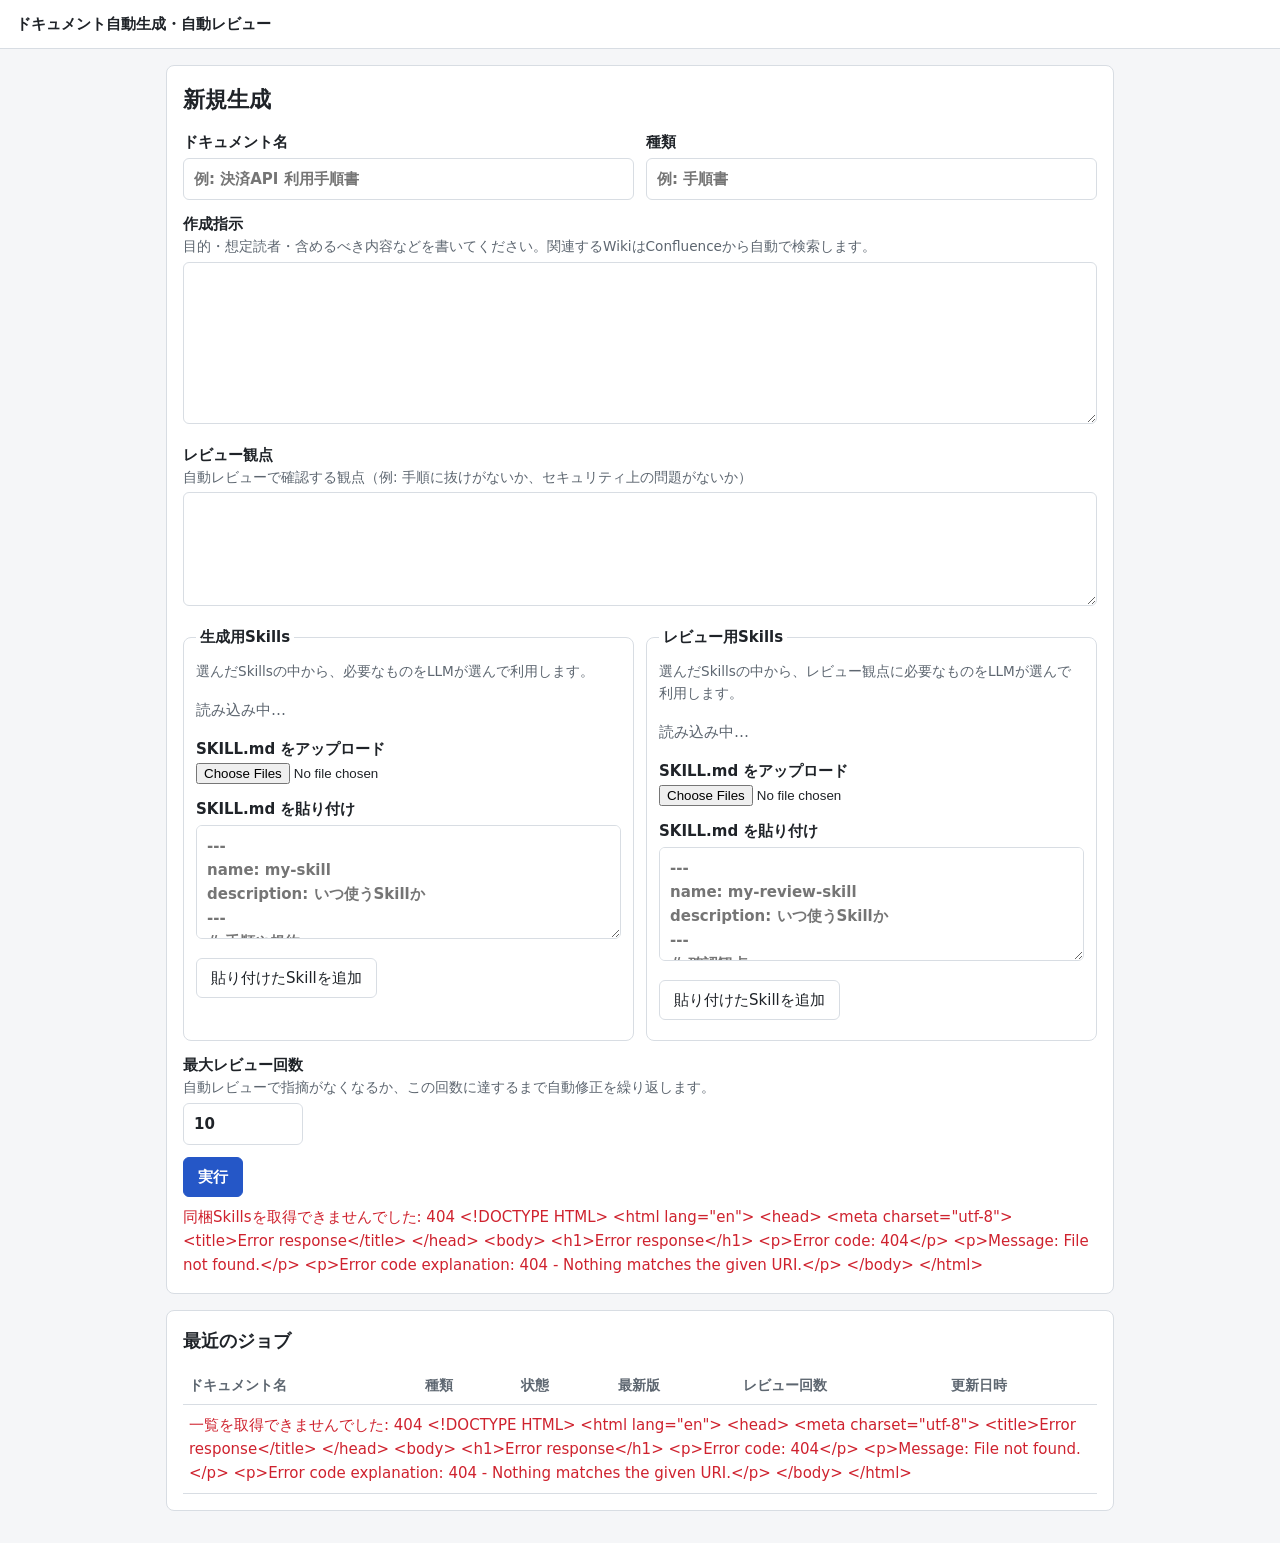
==== frontend/index.html @ 3639e7cb "ドキュメント自動生成・自動レビューシステムを実装 実装計画書 v1.2 に基づき、Confluence Wiki と RAG を使って Markdown を生成し、 独立したレビューアプリが自動レビュ" ====
<!doctype html>
<html lang="ja">
<head>
  <meta charset="utf-8">
  <meta name="viewport" content="width=device-width, initial-scale=1">
  <title>新規生成 - ドキュメント自動生成</title>
  <link rel="stylesheet" href="style.css">
</head>
<body>
  <header><a href="./">ドキュメント自動生成・自動レビュー</a></header>
  <main>
    <section class="card">
      <h1>新規生成</h1>
      <form id="new-job">
        <div class="grid2">
          <label>ドキュメント名
            <input name="name" required maxlength="200" placeholder="例: 決済API 利用手順書">
          </label>
          <label>種類
            <input name="doc_type" list="doc-types" maxlength="100" placeholder="例: 手順書">
            <datalist id="doc-types">
              <option value="設計書"></option>
              <option value="仕様書"></option>
              <option value="手順書"></option>
              <option value="運用マニュアル"></option>
              <option value="README"></option>
            </datalist>
          </label>
        </div>
        <label>作成指示
          <span class="hint">目的・想定読者・含めるべき内容などを書いてください。関連するWikiはConfluenceから自動で検索します。</span>
          <textarea name="instruction" rows="6" required></textarea>
        </label>
        <label>レビュー観点
          <span class="hint">自動レビューで確認する観点（例: 手順に抜けがないか、セキュリティ上の問題がないか）</span>
          <textarea name="viewpoints" rows="4"></textarea>
        </label>

        <div class="grid2">
          <fieldset data-kind="generation">
            <legend>生成用Skills</legend>
            <span class="hint">選んだSkillsの中から、必要なものをLLMが選んで利用します。</span>
            <div class="builtin"><p class="empty">読み込み中…</p></div>
            <label>SKILL.md をアップロード
              <input type="file" accept=".md,text/markdown,text/plain" multiple>
            </label>
            <label>SKILL.md を貼り付け
              <textarea rows="4" placeholder="---&#10;name: my-skill&#10;description: いつ使うSkillか&#10;---&#10;# 手順や規約"></textarea>
            </label>
            <button type="button" class="add-pasted">貼り付けたSkillを追加</button>
            <ul class="chips"></ul>
          </fieldset>
          <fieldset data-kind="review">
            <legend>レビュー用Skills</legend>
            <span class="hint">選んだSkillsの中から、レビュー観点に必要なものをLLMが選んで利用します。</span>
            <div class="builtin"><p class="empty">読み込み中…</p></div>
            <label>SKILL.md をアップロード
              <input type="file" accept=".md,text/markdown,text/plain" multiple>
            </label>
            <label>SKILL.md を貼り付け
              <textarea rows="4" placeholder="---&#10;name: my-review-skill&#10;description: いつ使うSkillか&#10;---&#10;# 確認観点"></textarea>
            </label>
            <button type="button" class="add-pasted">貼り付けたSkillを追加</button>
            <ul class="chips"></ul>
          </fieldset>
        </div>

        <label>最大レビュー回数
          <span class="hint">自動レビューで指摘がなくなるか、この回数に達するまで自動修正を繰り返します。</span>
          <input type="number" name="max_reviews" value="10" min="1" max="100" required>
        </label>
        <div class="row">
          <button type="submit" class="primary">実行</button>
        </div>
        <p id="form-message" class="message" role="status"></p>
      </form>
    </section>

    <section class="card">
      <h2>最近のジョブ</h2>
      <div class="table-wrap">
        <table id="jobs">
          <thead><tr><th>ドキュメント名</th><th>種類</th><th>状態</th><th>最新版</th><th>レビュー回数</th><th>更新日時</th></tr></thead>
          <tbody><tr><td colspan="6" class="empty">読み込み中…</td></tr></tbody>
        </table>
      </div>
    </section>
  </main>
  <script src="app.js"></script>
  <script>initNewJobPage();</script>
</body>
</html>
---- frontend/style.css ----
:root {
  --bg: #f5f6f8;
  --surface: #ffffff;
  --text: #1f2328;
  --muted: #5d6670;
  --border: #d8dde3;
  --accent: #2557c7;
  --accent-text: #ffffff;
  --code-bg: #f0f2f5;
  --ok: #1a7f37;
  --warn: #9a6700;
  --ng: #cf222e;
  --info: #2557c7;
  --radius: 8px;
  color-scheme: light;
}

@media (prefers-color-scheme: dark) {
  :root {
    --bg: #14171b;
    --surface: #1d2127;
    --text: #e6e8eb;
    --muted: #9aa4af;
    --border: #353b43;
    --accent: #6b9cff;
    --accent-text: #0b1220;
    --code-bg: #262b33;
    --ok: #4ac26b;
    --warn: #d4a72c;
    --ng: #ff7b72;
    --info: #6b9cff;
    color-scheme: dark;
  }
}

* { box-sizing: border-box; }

body {
  margin: 0;
  background: var(--bg);
  color: var(--text);
  font-family: system-ui, -apple-system, "Segoe UI", "Hiragino Sans", "Noto Sans JP", Meiryo, sans-serif;
  font-size: 15px;
  line-height: 1.6;
}

header {
  background: var(--surface);
  border-bottom: 1px solid var(--border);
  padding: 12px 16px;
}

header a { color: var(--text); font-weight: 700; text-decoration: none; }

main { max-width: 980px; margin: 0 auto; padding: 16px; }

h1 { font-size: 1.4rem; margin: 0 0 12px; }
h2 { font-size: 1.1rem; margin: 0; }

.card {
  background: var(--surface);
  border: 1px solid var(--border);
  border-radius: var(--radius);
  padding: 16px;
  margin-bottom: 16px;
}

.card > h2 { margin-bottom: 12px; }

label { display: block; font-weight: 600; margin-bottom: 12px; }
label .hint, .hint { display: block; color: var(--muted); font-weight: 400; font-size: 0.85rem; }

input[type="text"], input[type="number"], input:not([type]), textarea, select {
  width: 100%;
  margin-top: 4px;
  padding: 8px 10px;
  border: 1px solid var(--border);
  border-radius: 6px;
  background: var(--surface);
  color: var(--text);
  font: inherit;
}

input[type="number"] { width: 8em; }
textarea { resize: vertical; }

fieldset {
  border: 1px solid var(--border);
  border-radius: var(--radius);
  padding: 12px;
  margin: 0 0 12px;
  min-width: 0;
}

legend { font-weight: 600; padding: 0 4px; }

.grid2 { display: grid; grid-template-columns: 1fr 1fr; gap: 12px; }
@media (max-width: 720px) { .grid2 { grid-template-columns: 1fr; } }

.skill-option { display: flex; gap: 8px; align-items: flex-start; font-weight: 400; margin: 4px 0; }
.skill-option input { margin-top: 5px; }
.skill-option small { color: var(--muted); display: block; }

.chips { display: flex; flex-wrap: wrap; gap: 6px; margin: 8px 0 0; padding: 0; list-style: none; }
.chips li {
  display: inline-flex; align-items: center; gap: 6px;
  border: 1px solid var(--border); border-radius: 999px; padding: 2px 4px 2px 10px; font-size: 0.85rem;
}
.chips button { padding: 0 8px; border: none; background: transparent; color: var(--muted); }

.row { display: flex; flex-wrap: wrap; gap: 8px; align-items: center; }
.toolbar { display: flex; flex-wrap: wrap; gap: 8px; align-items: center; justify-content: space-between; margin-bottom: 12px; }
.toolbar .row select { width: auto; margin: 0; }

button {
  font: inherit;
  padding: 7px 14px;
  border-radius: 6px;
  border: 1px solid var(--border);
  background: var(--surface);
  color: var(--text);
  cursor: pointer;
}
button.primary { background: var(--accent); border-color: var(--accent); color: var(--accent-text); font-weight: 600; }
button:disabled { opacity: 0.5; cursor: not-allowed; }

.error { color: var(--ng); }
.message { margin: 8px 0 0; min-height: 1.6em; }

table { width: 100%; border-collapse: collapse; }
th, td { text-align: left; padding: 8px 6px; border-bottom: 1px solid var(--border); vertical-align: top; }
th { color: var(--muted); font-weight: 600; font-size: 0.85rem; }
.table-wrap { overflow-x: auto; }

dl.meta { display: grid; grid-template-columns: max-content 1fr; gap: 4px 16px; margin: 0; }
dl.meta dt { color: var(--muted); }
dl.meta dd { margin: 0; overflow-wrap: anywhere; }

.badge {
  display: inline-block; padding: 1px 10px; border-radius: 999px; font-size: 0.85rem; font-weight: 600;
  border: 1px solid currentColor;
}
.badge.running { color: var(--info); }
.badge.ok { color: var(--ok); }
.badge.warn { color: var(--warn); }
.badge.ng { color: var(--ng); }

.notice { border-left: 4px solid var(--warn); padding: 8px 12px; background: var(--code-bg); margin-top: 12px; }

.issues { list-style: none; padding: 0; margin: 12px 0 0; }
.issues li { border: 1px solid var(--border); border-radius: 6px; padding: 8px 12px; margin-bottom: 8px; }
.issues .sev { font-weight: 700; margin-right: 6px; }
.issues .sev.high { color: var(--ng); }
.issues .sev.medium { color: var(--warn); }
.issues .sev.low { color: var(--muted); }

pre.raw, .markdown pre {
  background: var(--code-bg);
  border-radius: 6px;
  padding: 12px;
  overflow-x: auto;
  white-space: pre-wrap;
  overflow-wrap: anywhere;
}

.markdown { overflow-wrap: anywhere; }
.markdown h1 { font-size: 1.5rem; border-bottom: 1px solid var(--border); padding-bottom: 4px; }
.markdown h2 { font-size: 1.25rem; margin: 20px 0 8px; border-bottom: 1px solid var(--border); padding-bottom: 2px; }
.markdown h3 { font-size: 1.1rem; margin: 16px 0 6px; }
.markdown code { background: var(--code-bg); padding: 1px 4px; border-radius: 4px; font-size: 0.9em; }
.markdown pre code { background: none; padding: 0; }
.markdown blockquote { margin: 8px 0; padding: 4px 12px; border-left: 4px solid var(--border); color: var(--muted); }
.markdown table { margin: 8px 0; }
.markdown th, .markdown td { border: 1px solid var(--border); }
.markdown a { color: var(--accent); }
.empty { color: var(--muted); }
.sr-only { position: absolute; width: 1px; height: 1px; overflow: hidden; clip: rect(0 0 0 0); white-space: nowrap; }
details { margin-top: 12px; }
details h3 { font-size: 0.95rem; margin: 12px 0 4px; }
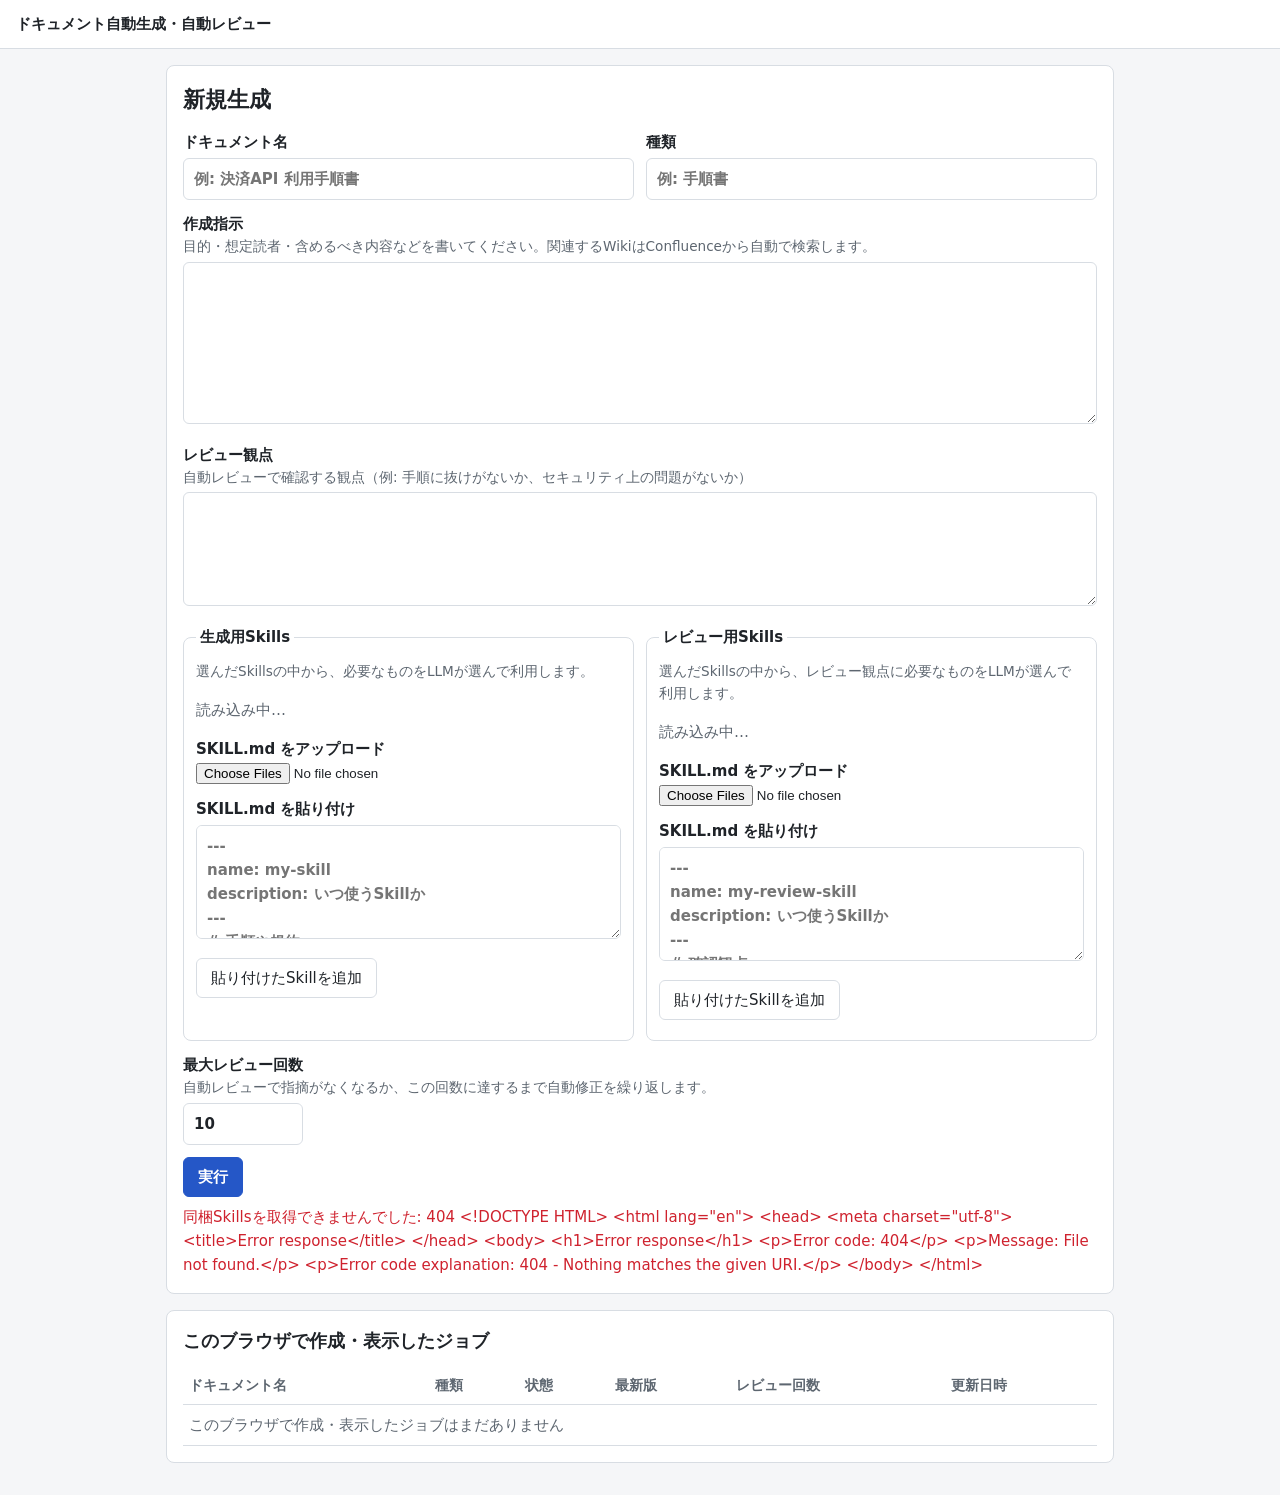
==== commit 1e3706d4: "バックエンドをライブラリとSQSの機能に寄せて縮小（331行→181行） 自作していた共通処理をライブラリと AWS の標準機能に置き換え、 バックエンド全体を物理 331 行（コード 246 行）か" ====
--- a/frontend/index.html
+++ b/frontend/index.html
@@ -77,7 +77,7 @@
     </section>
 
     <section class="card">
-      <h2>最近のジョブ</h2>
+      <h2>このブラウザで作成・表示したジョブ</h2>
       <div class="table-wrap">
         <table id="jobs">
           <thead><tr><th>ドキュメント名</th><th>種類</th><th>状態</th><th>最新版</th><th>レビュー回数</th><th>更新日時</th></tr></thead>
